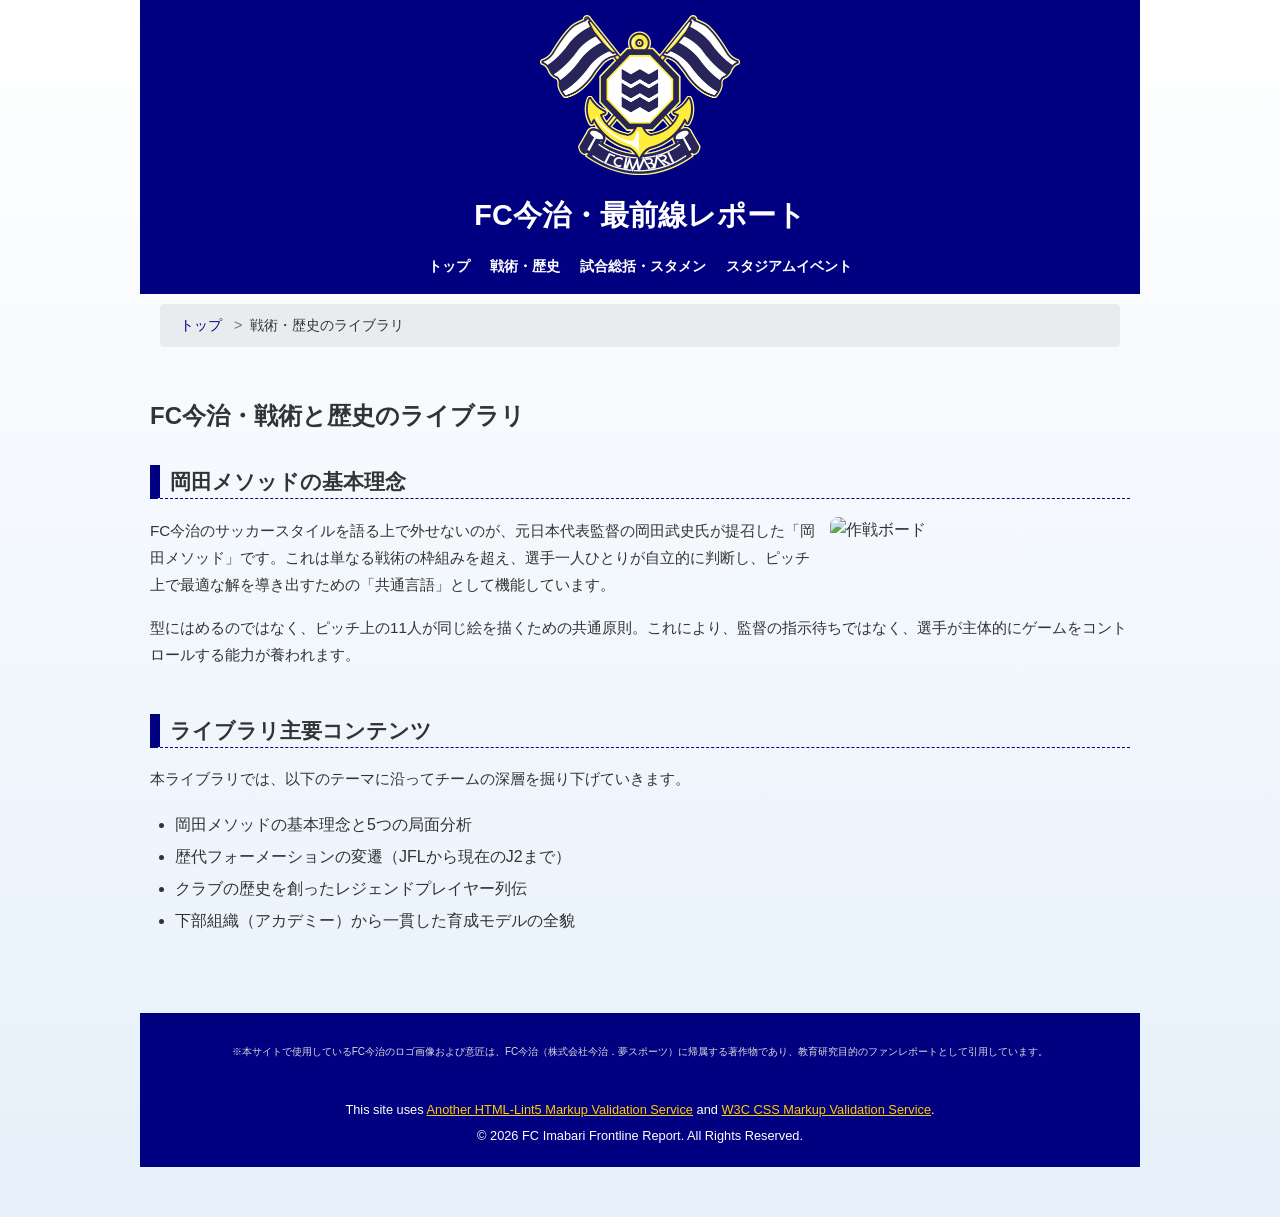
==== contents1.html @ 49006e36 "Add files via upload" ====
<!DOCTYPE html>
<html lang="ja">

<head>
    <meta charset="UTF-8">
    <title>戦術・歴史のライブラリ | FC今治・最前線レポート</title>
    <!-- ⬇️ 授業仕様：このサブページの内容に合わせた独自の要約とビューポートの設定を追加 -->
    <meta name="description" content="FC今治の強さの根幹である「岡田メソッド」の基本理念や、JFLからJ2昇格に至るまでの歴代フォーメーションの変遷、クラブの歴史を創り上げたレジェンドたちを体系的に解説する戦術・歴史のライブラリです。">
    <meta name="viewport" content="width=device-width">
    
    <link rel="stylesheet" href="css/mystyle.css">
</head>

<body class="sub-page">

    <header>
        <div class="logo-box">
            <!-- トップページと統一感を持たせるためロゴ画像をそのまま配置（※トップページのようにアンカー移動が不要な場合は、aタグ無しまたはトップページへのリンクでも構いません） -->
            <img src="image/FC-Imabari-Logo.png" width="400" height="319" alt="FC今治 公式エンブレムロゴ" class="logo-img">
        </div>
        <h1>FC今治・最前線レポート</h1>
        <ul class="nav-list">
            <li><a href="index.html">トップ</a></li>
            <li><a href="contents1.html">戦術・歴史</a></li>
            <li><a href="contents2.html">試合総括・スタメン</a></li>
            <li><a href="contents3.html">スタジアムイベント</a></li>
        </ul>
    </header>

    <ol class="breadcrumb">
        <li><a href="index.html">トップ</a></li>
        <li>戦術・歴史のライブラリ</li>
    </ol>

    <article class="main-article page" style="padding: 20px;">
        <h1>FC今治・戦術と歴史のライブラリ</h1>
        
        <section>
            <h2>岡田メソッドの基本理念</h2>
            <img src="image/strategy.jpg" alt="作戦ボード" class="point-img">
            <p>FC今治のサッカースタイルを語る上で外せないのが、元日本代表監督の岡田武史氏が提召した「岡田メソッド」です。これは単なる戦術の枠組みを超え、選手一人ひとりが自立的に判断し、ピッチ上で最適な解を導き出すための「共通言語」として機能しています。</p>
            <p>型にはめるのではなく、ピッチ上の11人が同じ絵を描くための共通原則。これにより、監督の指示待ちではなく、選手が主体的にゲームをコントロールする能力が養われます。</p>
            <div class="clear-fix"></div>
        </section>

        <section>
            <h2>ライブラリ主要コンテンツ</h2>
            <p>本ライブラリでは、以下のテーマに沿ってチームの深層を掘り下げていきます。</p>
            
            <ul class="sub-mark-list">
                <li>岡田メソッドの基本理念と5つの局面分析</li>
                <li>歴代フォーメーションの変遷（JFLから現在のJ2まで）</li>
                <li>クラブの歴史を創ったレジェンドプレイヤー列伝</li>
                <li>下部組織（アカデミー）から一貫した育成モデルの全貌</li>
            </ul>
        </section>
    </article>

    <footer>
        <p class="copyright-notice">※本サイトで使用しているFC今治のロゴ画像および意匠は、FC今治（株式会社今治．夢スポーツ）に帰属する著作物であり、教育研究目的のファンレポートとして引用しています。</p>
        <!-- ⬇️ 授業仕様：バリゲーターの利用明示と正しい外部リンク（スペース区切りを修正） -->
        <br><small>This site uses <a href="http://www.htmllint.net/html-lint/htmllint.html#" target="_blank">Another HTML-Lint5 Markup Validation Service</a> and <a href="http://jigsaw.w3.org/css-validator/#validate by upload" target="_blank">W3C CSS Markup Validation Service</a>.</small>
        <br><small>&copy; 2026 FC Imabari Frontline Report. All Rights Reserved.</small>
    </footer>
</body>

</html>
---- css/mystyle.css ----
@charset "utf-8";

/* 全体の基本設定 */
body {
    font-family: "メイリオ", "Hiragino Sans", sans-serif;
    line-height: 1.6;
    color: #333333;
    background-color: #ffffff;
    margin: 0 auto 50px auto;
    max-width: 1000px;
}

p {
    font-size: 95%;
    line-height: 1.8;
}

/* ヘッダーの設定 */
header {
    text-align: center;
    background-color: #000080; /* チームカラーのネイビー */
    color: #ffffff;
    padding-bottom: 15px;
}

header h1 {
    color: #ffffff;
    font-size: 180%;
    margin: 10px 0;
}

/* ロゴ画像の設定 */
.logo-box {
    text-align: center; 
    padding: 15px 15px 0 15px;
}

.logo-img {
    width: 200px;
    height: auto; 
}

/* ヘッダー内ナビゲーション */
.nav-list {
    list-style-type: none;
    padding-left: 0;
    margin: 15px 0 0 0;
    display: flex;
    justify-content: center;
    gap: 20px;
}

/* ⑨ リンクの疑似クラス指定（必ず :link, :visited, :hover, :active の順に記述） */
.nav-list li a:link {
    color: #ffffff;
    text-decoration: none; /* ⑨ 1) text-decoration の使用 */
    font-size: 90%;
    font-weight: bold;
}

.nav-list li a:visited {
    color: #ffffff;
}

.nav-list li a:hover {
    text-decoration: underline;
    color: #ffcc00; /* ホバー時に分かりやすく色を変化 */
}

.nav-list li a:active {
    color: #ff0000;
}

/* メインビジュアルエリア */
.main-article {
    position: relative;
}

.main-visual-container {
    position: relative;
    margin: 20px auto;
    width: 800px; 
}

.main-img {
    display: block;
    width: 100%;
    height: auto;
}

/* 写真の上の文字エリア */
.catch {
    position: absolute;
    top: 30px;
    left: 40px;
    background-color: rgba(0, 0, 0, 0.4); 
    padding: 10px 20px;
    border-radius: 4px;
}

.main-image-title {
    color: #ffffff;
    font-size: xx-large;
    margin: 0;
    text-shadow: 2px 2px 5px #000000;
}

/* リード文 */
.lead-text {
    padding: 0 20px;
}

/* 見出しの装飾 */
h2 {
    font-size: 130%;
    border-bottom: 1px dashed #000080;
    border-left: 10px solid #000080;
    padding-left: 10px;
    margin-top: 30px;
}

/* 本文エリア設定 */
.navy {
    background-color: #f4f7fa;
    padding: 20px;
    border: 1px solid #cbd5e1;
    margin: 20px;
}

.red {
    color: #ff0000;
    font-weight: bold;
}

/* 最新のレポート・更新情報エリア */
.info-section {
    margin: 30px 20px;
    padding: 20px;
    border: 2px solid #000080;
    background-color: #ffffff;
    border-radius: 8px; 
}

.info-list {
    list-style-type: none; 
    line-height: 1.8; 
    padding-left: 0;
}

.info-list li {
    margin-bottom: 12px;
    font-size: 95%;
}

.info-list time {
    background-color: #000080; 
    color: #ffffff;
    border-radius: 10px;
    font-size: 85%;
    padding: 2px 8px;
    margin-right: 10px;
    display: inline-block;
    font-weight: bold;
}

/* ④ 回り込み解除と右揃えのスタイル設定 */
.sentou {
    clear: both;
    text-align: right;
    font-size: 90%;
    margin-top: 15px;
}

.sentou a:link, .sentou a:visited {
    color: #000080;
    text-decoration: underline;
}

.sentou a:hover {
    color: #ff0000;
}

/* フッターの設定 */
footer {
    text-align: center;
    background-color: #000080; 
    color: #ffffff;
    padding: 20px 10px;
    margin-top: 40px;
}

/* フッター内リンクの疑似クラス */
footer a:link, footer a:visited {
    color: #ffcc00;
    text-decoration: underline;
}

footer a:hover {
    color: #ffffff;
    text-decoration: none;
}

.copyright-notice {
    font-size: 10px;
    color: #dddddd;
    margin-bottom: 10px;
}

small {
    font-size: 80%;
}


/* ==========================================
   追加指定された項目のみの設定
   ========================================== */

/* ② contents1.html用の背景グラデーション設定（上から下へ） */
body.sub-page {
    background: linear-gradient(to bottom, #ffffff, #e6f0fa);
}

/* ③ contents1.html用のリスト行頭文字を画像にする設定 */
.sub-mark-list {
    list-style-image: url(../image/mark.gif);
    padding-left: 25px;
    line-height: 2.0;
}

/* ①①① クラス point-img: 画像の角を丸くし、右に配置して後に続く要素を左に回り込ませ、マージンを設定 */
.point-img {
    float: right;
    border-radius: 8px; /* 角を丸くする */
    margin-left: 10px;  /* 左マージン 10px */
    margin-bottom: 10px;/* 下マージン 10px */
    width: 300px;       /* 画面に収まるよう適切なサイズに調整 */
    height: auto;
}

/* 回り込みの手動解除用補助クラス */
.clear-fix {
    clear: both;
}

/* ②② すべてのサブページでパンくずリスト: li要素に display: inline; を設定 */
.breadcrumb {
    list-style: none;
    padding: 10px 20px;
    margin: 10px 20px;
    background-color: #e9ecef;
    border-radius: 4px;
    font-size: 90%;
}

.breadcrumb li {
    display: inline;
}

/* パンくずリストの区切り文字として「 > 」を表示 */
.breadcrumb li+li:before {
    padding: 8px;
    color: #6c757d;
    content: ">";
}

.breadcrumb li a:link, .breadcrumb li a:visited {
    color: #000080;
    text-decoration: none;
}

.breadcrumb li a:hover {
    text-decoration: underline;
}

/* Let's Try: クラス page の左右 padding を 10px に設定 */
.page {
    padding-left: 10px !important;
    padding-right: 10px !important;
}

/* ⑤⑤⑤ レレスポンシブWebデザイン: ウィンドウ幅が600px以下の時、回り込みを解除 */
@media screen and (max-width: 600px) {
    .point-img {
        float: none;
        display: block;
        margin: 10px auto; /* 中央寄せ */
    }
}

/* ==========================================================================
    印刷用スタイルの設定（メディアクエリ）
   ========================================================================== */
@media print {
    /* 印刷時に不要なナビゲーションメニューやフッターのバリゲーターを非表示にする */
    header, 
    .breadcrumb, 
    .info-section, 
    footer {
        display: none !important;
    }

    /* 印刷時の背景を白、文字色を黒にして読みやすくし、画面幅の制限を解除する */
    body {
        background: #ffffff !important;
        color: #000000 !important;
        max-width: 100% !important;
        font-size: 12pt;
    }

    /* メイン記事の余白を調整 */
    .main-article, .page {
        padding: 0 !important;
        margin: 0 !important;
    }

    /* 印刷時に画像がはみ出さないように制御 */
    img {
        max-width: 100% !important;
        height: auto !important;
    }

    /* 印刷時も回り込みを維持するか、見やすさ重視で解除する設定 */
    .point-img {
        float: none !important;
        display: block !important;
        margin: 10px auto !important;
    }
}

/* ==========================================================================
    テーブル（表）のスタイル設定
   ========================================================================== */

/* 表全体のベース設定 */
table.match-table {
    width: 100%;
    max-width: 800px;
    margin: 20px auto;
    /* 仕様：表やセルの隣り合う枠線を1本にまとめて表示 */
    border-collapse: collapse; 
    font-size: 95%;
    background-color: #ffffff;
}

/* 仕様：表のタイトルの表示位置を「上」に設定 */
table.match-table caption {
    caption-side: top;
    font-weight: bold;
    color: #000080;
    text-align: left;
    padding-bottom: 8px;
}

/* 項目名（th）とデータセル（td）の共通枠線・余白設定 */
table.match-table th, 
table.match-table td {
    border: 1px solid #cbd5e1; /* 枠線を表示 */
    /* 仕様：枠線と内容との間隔（パディング）を設定 */
    padding: 12px 10px; 
    /* 仕様：セル内での縦方向の揃えを「中央」に指定 */
    vertical-align: middle; 
    text-align: center;
}

/* 項目名（th）の背景色を設定 */
table.match-table th {
    background-color: #000080; /* チームカラーのネイビー */
    color: #ffffff;
    font-weight: bold;
}

/* 行ごとの背景色の重ね順（trに薄いグレー、結合セルは白など微調整） */
table.match-table tbody tr:nth-child(even) {
    background-color: #f8fafc;
}

/* 縦結合（rowspan）したセルの強調スタイル */
.rank-cell, .pts-cell {
    background-color: #fffbeb !important; /* 薄い黄色で注目させる */
    font-weight: bold;
    color: #b45309;
    font-size: 110%;
}

/* 勝敗セルごとの文字色装飾 */
.win-cell { color: #dc2626; font-weight: bold; }  /* 勝ち：赤 */
.draw-cell { color: #4b5563; }                    /* 引き分け：グレー */
.lose-cell { color: #2563eb; }                    /* 負け：青 */

/* 横結合（colspan）した注釈セルの左寄せスタイル */
.table-note {
    text-align: left !important;
    font-size: 85%;
    color: #64748b;
    background-color: #f1f5f9;
}
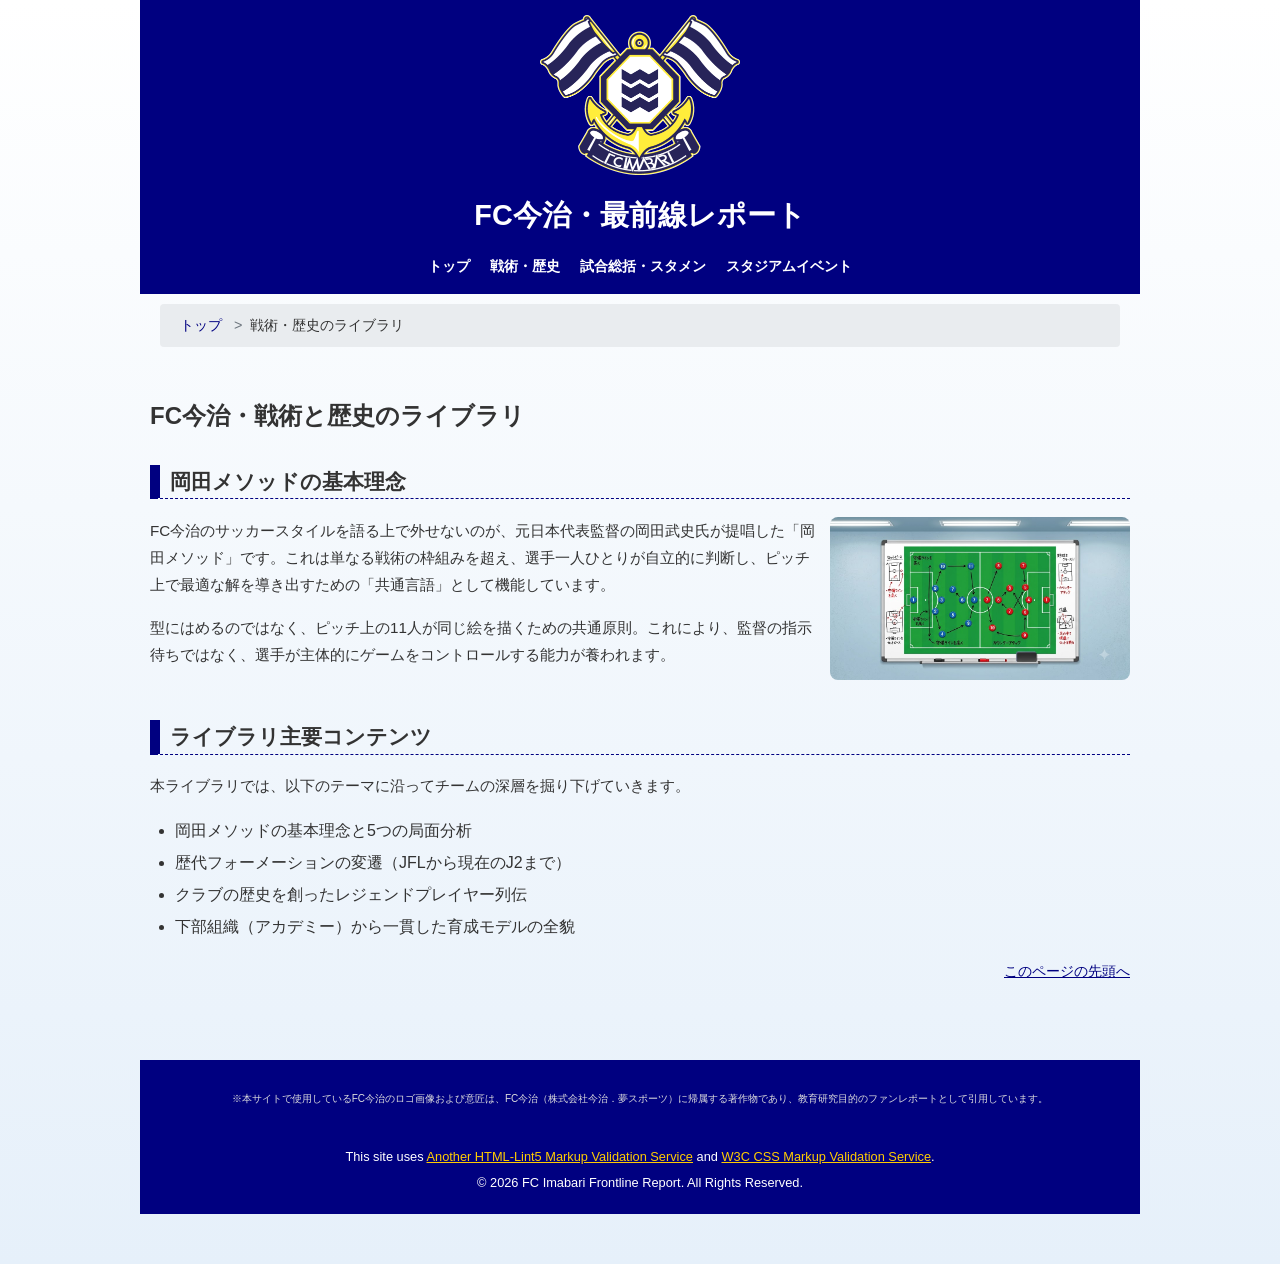
==== commit 69fca2aa: "Add files via upload" ====
--- a/contents1.html
+++ b/contents1.html
@@ -4,7 +4,6 @@
 <head>
     <meta charset="UTF-8">
     <title>戦術・歴史のライブラリ | FC今治・最前線レポート</title>
-    <!-- ⬇️ 授業仕様：このサブページの内容に合わせた独自の要約とビューポートの設定を追加 -->
     <meta name="description" content="FC今治の強さの根幹である「岡田メソッド」の基本理念や、JFLからJ2昇格に至るまでの歴代フォーメーションの変遷、クラブの歴史を創り上げたレジェンドたちを体系的に解説する戦術・歴史のライブラリです。">
     <meta name="viewport" content="width=device-width">
     
@@ -15,8 +14,7 @@
 
     <header>
         <div class="logo-box">
-            <!-- トップページと統一感を持たせるためロゴ画像をそのまま配置（※トップページのようにアンカー移動が不要な場合は、aタグ無しまたはトップページへのリンクでも構いません） -->
-            <img src="image/FC-Imabari-Logo.png" width="400" height="319" alt="FC今治 公式エンブレムロゴ" class="logo-img">
+            <a id="pagetop"><img src="image/FC-Imabari-Logo.png" width="400" height="319" alt="FC今治 公式エンブレムロゴ" class="logo-img"></a>
         </div>
         <h1>FC今治・最前線レポート</h1>
         <ul class="nav-list">
@@ -37,8 +35,8 @@
         
         <section>
             <h2>岡田メソッドの基本理念</h2>
-            <img src="image/strategy.jpg" alt="作戦ボード" class="point-img">
-            <p>FC今治のサッカースタイルを語る上で外せないのが、元日本代表監督の岡田武史氏が提召した「岡田メソッド」です。これは単なる戦術の枠組みを超え、選手一人ひとりが自立的に判断し、ピッチ上で最適な解を導き出すための「共通言語」として機能しています。</p>
+            <img src="image/strategy.jfif" alt="作戦ボード" class="point-img">
+            <p>FC今治のサッカースタイルを語る上で外せないのが、元日本代表監督の岡田武史氏が提唱した「岡田メソッド」です。これは単なる戦術の枠組みを超え、選手一人ひとりが自立的に判断し、ピッチ上で最適な解を導き出すための「共通言語」として機能しています。</p>
             <p>型にはめるのではなく、ピッチ上の11人が同じ絵を描くための共通原則。これにより、監督の指示待ちではなく、選手が主体的にゲームをコントロールする能力が養われます。</p>
             <div class="clear-fix"></div>
         </section>
@@ -54,11 +52,12 @@
                 <li>下部組織（アカデミー）から一貫した育成モデルの全貌</li>
             </ul>
         </section>
+        
+        <p class="sentou"><a href="#pagetop">このページの先頭へ</a></p>
     </article>
 
     <footer>
         <p class="copyright-notice">※本サイトで使用しているFC今治のロゴ画像および意匠は、FC今治（株式会社今治．夢スポーツ）に帰属する著作物であり、教育研究目的のファンレポートとして引用しています。</p>
-        <!-- ⬇️ 授業仕様：バリゲーターの利用明示と正しい外部リンク（スペース区切りを修正） -->
         <br><small>This site uses <a href="http://www.htmllint.net/html-lint/htmllint.html#" target="_blank">Another HTML-Lint5 Markup Validation Service</a> and <a href="http://jigsaw.w3.org/css-validator/#validate by upload" target="_blank">W3C CSS Markup Validation Service</a>.</small>
         <br><small>&copy; 2026 FC Imabari Frontline Report. All Rights Reserved.</small>
     </footer>
